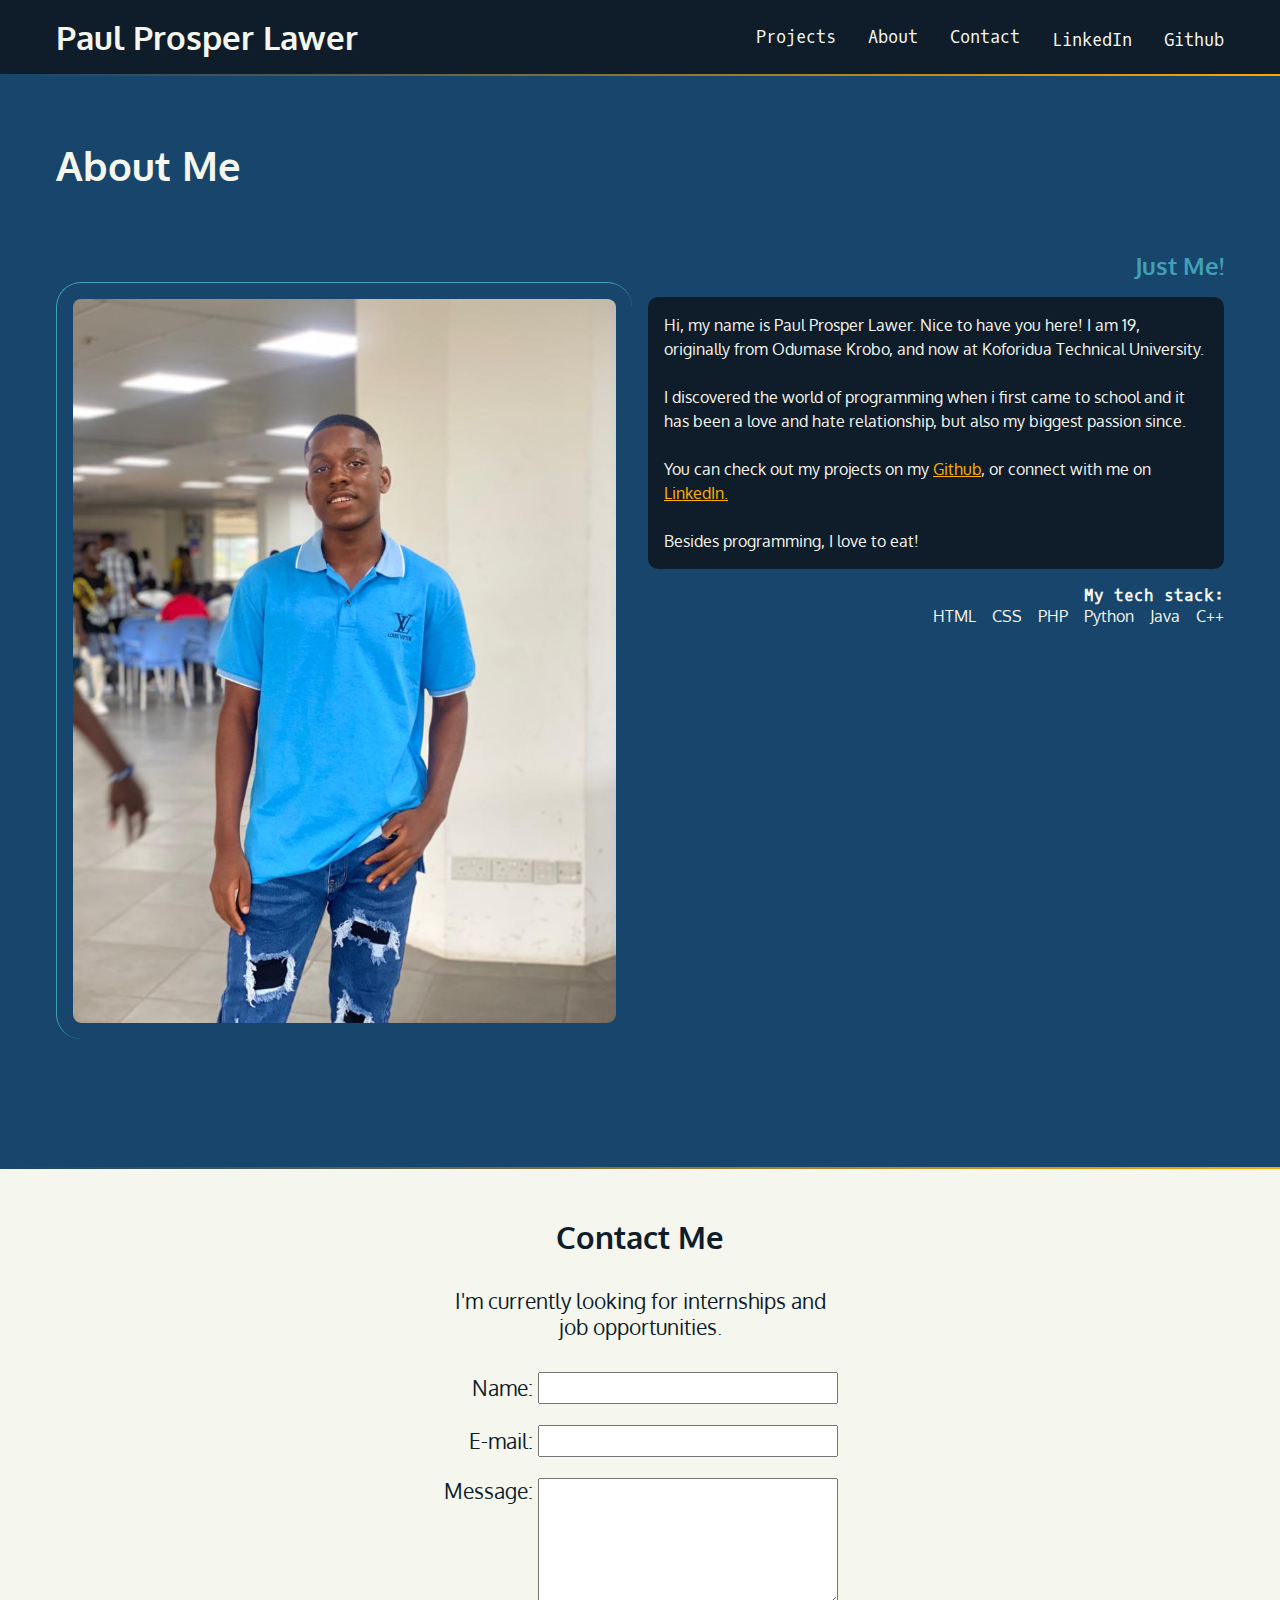
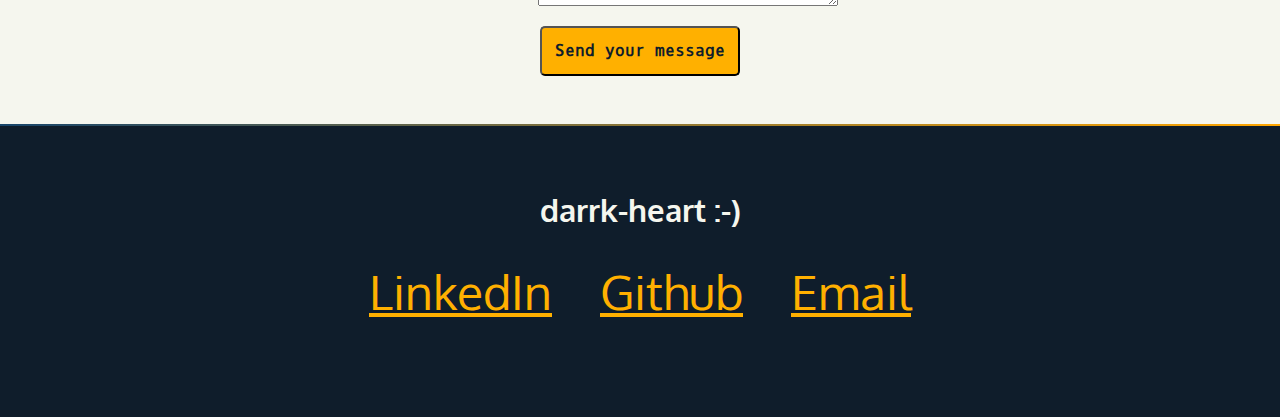
==== src/about.html @ ee3bba5d "first commit" ====
<!DOCTYPE html>
<html lang="en">
<head>
  <meta charset="UTF-8">
  <meta http-equiv="X-UA-Compatible" content="IE=edge">
  <meta name="viewport" content="width=device-width, initial-scale=1.0">
  <link rel="stylesheet" href="../src/styles.css">
  <link rel="preconnect" href="https://fonts.googleapis.com">
  <link rel="preconnect" href="https://fonts.gstatic.com" crossorigin>
  <link href="https://fonts.googleapis.com/css2?family=Oxygen&family=Oxygen+Mono&display=swap" rel="stylesheet">
  <link rel="stylesheet" href="https://cdnjs.cloudflare.com/ajax/libs/font-awesome/6.1.1/css/all.min.css" integrity="sha512-KfkfwYDsLkIlwQp6LFnl8zNdLGxu9YAA1QvwINks4PhcElQSvqcyVLLD9aMhXd13uQjoXtEKNosOWaZqXgel0g==" crossorigin="anonymous" referrerpolicy="no-referrer" />
  <link rel="icon" type="image/x-icon" href="../src/pics/favicon-16x16.png">
  <title>Prosper Paul Lawer</title>
</head>
<body>
  <section id="navbar">
    <nav>
      <ul>
        <li>
          <h1>
            <a href="">
              <span id="logo" class="fa-solid fa-code" aria-hidden="true"></span>
              <span>Paul Prosper Lawer</span>
            </a>
          </h1>
        </li>
        <li><a href="/index.html#projects">Projects</a></li>
        <li><a href="/src/about.html">About</a></li>
        <li><a href="/src/about.html#contact">Contact</a></li>
        <li>
          <a href="https://www.linkedin.com/in/paul-lawer-prosper-23419021a/" target="_blank">
            <span class="fa-brands fa-linkedin" aria-hidden="true"></span>
            <span class="sr-only">LinkedIn</span>
          </a>
        </li>
        <li>
          <a href="https://github.com/darrk-heart" target="_blank">
            <span class="fa-brands fa-github" aria-hidden="true"></span>
            <span class="sr-only">Github</span>
          </a>
        </li>
        
      </ul>
    </nav>
  </section>

  <div class="gradient"></div>
  
  <div class="section-dkblue">
    <section id="projects">
      <h2 id="about">About Me</h2>
      <article>
        <div class="text" id="about-text">
          <h3>Just Me!</h3>
          <p class="blackbox" id="description">
            Hi, my name is Paul Prosper Lawer. Nice to have you here! 
            I am 19, originally from Odumase Krobo, and now at Koforidua Technical University. </br></br>
            I discovered the world of programming when i first came to school and it has been a love and hate relationship, but also my biggest passion since.</br></br>
            You can check out my projects on my <a href="https://github.com/darrk-heart" target="_blank">Github</a>, or connect with me on <a href="https://www.linkedin.com/in/paul-lawer-prosper-23419021a/" target="_blank">LinkedIn.</a> </br></br>
            Besides programming, I love to eat!
          </p>
          <h4>My tech stack:</h4>
          <ul>
            <li>HTML</li>
            <li>CSS</li>
            <li>PHP</li>
            <li>Python</li>
            <li>Java</li>
            <li>C++</li>
          </ul>
        </div>
        <img src="../src/pics/profile.jpeg" alt="my profile picture." />
      </article>
    </section>
  </div>

  <div class="gradient"></div>

  <div class="section-plum">
    <section id="contact">
      <h2>Contact Me</h2>
      <p>
        I'm currently looking for internships and job opportunities.
      </p>
      <form action="https://formsubmit.co/1d4aa93447cb3bbd55f32a6f09a9dec9" method="post">
        <ul>
          <li>
            <label for="name">Name:</label>
            <input type="text" id="name" name="user_name" required/>
          </li>
          <li>
            <label for="mail">E-mail:</label>
            <input type="email" id="mail" name="user_mail" required/>
          </li>
          <li>
            <label for="msg">Message:</label>
            <textarea id="msg" name="user_message" required></textarea>
          </li>
          <li class="submit-button-wrapper">
            <button id="submit-button"type="submit">Send your message</button>
          </li>
        </ul>
      </form>
    </section>
  </div>
  
  <div class="gradient"></div>

  <section id="footer-section">
    <footer>
      <h2>darrk-heart  :-)</h2>
      <ul>
        <li>
          <a href="https://www.linkedin.com/in/paul-lawer-prosper-23419021a/" target="_blank">
            <span class="fa-brands fa-linkedin" aria-hidden="true"></span>
            <span class="sr-only">LinkedIn</span>
          </a>
        </li>
        <li>
          <a href="https://github.com/darrk-heart" target="_blank">
            <span class="fa-brands fa-github" aria-hidden="true"></span>
            <span class="sr-only">Github</span>
          </a>
        </li>
        <li>
          <a href="mailto:prospaul999@gmail.com" target="_blank">
            <span class="fa-solid fa-envelope" aria-hidden="true"></span>
            <span class="sr-only">Email</span>
          </a>
        </li>
      </ul>
    </footer>
  </section>
</body>
</html>
---- src/styles.css ----
/* variables declared here - these are the colors for our pages, as well as the font stacks and sizes. */
:root {
  --black: #0F1D2B;
  --dkblue: #17456B;
  --plum: #6BBF98;
  --hotmag: #ffa600;
  --magenta: #FFB000;
  --aqua: #419FB7;
  --white: #F5F6EE;
  --font-size: 1.3rem;
  --mono: "Oxygen mono", monospace;
  --sans: Oxygen, sans-serif;
}

/* border box model: https://css-tricks.com/box-sizing/ */
html {
  box-sizing: border-box;
}
*,
*::before,
*::after {
  box-sizing: inherit;
}

body {
  margin: 0;
  padding: 0;
  font-family: var(--sans);
  background-color: var(--black);
  color: var(--white);
  font-size: var(--font-size);
}

h1, h2, h3 {
  margin: 0;
}

a {
  color: var(--magenta);
}

a:hover {
  color: var(--hotmag);
  text-decoration: none;
}

img {
  width: 100%;
}

/* background color divs */

.section-plum {
  background-color: var(--white);
}

.section-dkblue {
  background-color: var(--dkblue);
}

.gradient {
  background: linear-gradient(90deg, rgba(23,69,107,1) 0%, rgba(255,166,0,1) 100%);
  height: 2px;
}

/* intro styles */

#intro {
  padding: 4rem 1rem 10rem 1rem;
  max-width: 1200px;
  margin: 0 auto;
}

#intro p {
  font-size: 1rem;
  line-height: 1.5;
}

#intro .name {
  font-family: var(--mono);
}

.name span {
  font-family: var(--sans);
  font-size: 4rem;
  color: var(--aqua);
  display: block;
}

#intro h2 {
  font-size: 4rem;
}

/* navbar */
nav {
  font-family: var(--mono);
  font-size: 80%;
  padding: 1rem;
}

nav h1 a {
  font-family: var(--sans);
}

nav ul {
  list-style-type: none;
  margin: 0;
  padding: 0;
  display: flex;
  flex-flow: row wrap;
  justify-content: center;
  align-items: center;
  gap: 2rem;
}

nav li:first-child {
  flex-basis: 100%;
  text-align: center;
}

nav [class*="fa-"] {
  font-size: 150%;
  color: var(--aqua);
}

nav h1 [class*="fa-"] {
  font-size: 100%;
}

nav a {
  color: var(--white);
  text-decoration: none;
  display: block;
}

nav a:hover,
nav [class*="fa-"]:hover {
  color: var(--magenta);
}

.button {
  background-color: var(--magenta);
  color: var(--black);
  padding: 0.5rem;
  border-radius: 5px;
  font-family: var(--mono);
  text-decoration: none;
}

.button:hover {
  color: var(--black);
  background-color: var(--hotmag);
}

@media (min-width: 850px) {
  nav {
    max-width: 1200px;
    margin: 0 auto;
  }

  nav li:first-child {
    flex-basis: auto;
    text-align: left;
    margin-right: auto;
  }
}

/* projects section */

#projects {
  padding: 4rem 1rem;
}

#projects h2 {
  font-size: 2.5rem;
  margin-bottom: calc(2.5rem * 1.5);
}

#projects h3 {
  color: var(--aqua);
}

#projects h4 {
  font-size: 1rem;
  font-family: var(--mono);
  margin: 0;
}

.blackbox {
  background-color: var(--black);
  padding: 1rem;
  border-radius: 10px;
  color: var(--white);
  font-size: 1rem;
  line-height: 1.5;
}

#projects ul {
  list-style-type: none;
  padding: 0;
  margin: 0;
  display: flex;
  flex-flow: row wrap;
  justify-content: flex-start;
  gap: 1rem;
  font-size: 1rem;
}

#projects .reverse .text {
  grid-column: 1/7;
  order: 2;
  text-align: left;
}

#projects .reverse img {
  grid-column: 6/11;
  grid-row: 1/2;
}

#projects .reverse ul {
  justify-content: flex-start;
}

#projects img {
  margin: 2rem 0 4rem 0;
  border-left: 1px solid var(--aqua);
  border-top: 1px solid var(--aqua);
  border-radius: 25px;
  padding: 1rem;
}

@media (min-width: 800px) {
  article {
    display: grid;
    grid-template-columns: repeat(10, 1fr);
    gap: 1rem;
  }

  #projects {
    max-width: 1200px;
    margin: 0 auto;
  }

  #projects img {
    grid-column: 1/6;
    grid-row: 1/2;
  }

  .text {
    grid-column: 5/11;
    grid-row: 1/2;
    order: 2;
    text-align: right;
  }

  #description {
    text-align: left;
  }

  #projects ul {
    justify-content: flex-end;
  }
}

/* footer section */
footer {
  text-align: center;
  padding: 4rem 0;
}

footer ul {
  list-style-type: none;
  padding: 0;
  margin: 2rem 0;
  display: flex;
  flex-flow: row wrap;
  justify-content: center;
  gap: 3rem;
  font-size: 3rem;
}

/* contact section */

#contact {
  width: 400px;
  text-align: center;
  margin: 0 auto;
  padding: 3rem 0;
  border-radius: 1em;
}

#contact p{
  margin: 2rem 0;
}

#contact h2,
#contact p,
#contact label,
#submit-button {
  color: var(--black);
}

#contact ul {
  list-style-type: none;
  padding: 0;
  margin: 0;
}

form li + li {
  margin-top: 1em;
}

label {
  /* To make sure that all labels have the same size and are properly aligned*/
  display: inline-block;
  width: 90px;
  text-align: right;
}

input,
textarea {
  /* To make sure that all text fields have the same font by default */
  font: 1em var(--sans);
  /* To give the same size to all text fields */
  width: 300px;
}

input:focus,
textarea:focus {
  /* To give a little highlight on active elements */
  border-color: var(--black);
}

textarea {
  /* To properly align multiline text fields with their labels */
  vertical-align: top;
  /* To give enough room to type some text */
  height: 8rem;
}

#submit-button {
  font-weight: bold;
  font-size: calc(var(--font-size) * 0.75);
  padding: 0.8rem;
  background-color: var(--magenta);
  color: var(--black);
  border-radius: 5px;
  font-family: var(--mono);
}

.submit-button-wrapper{
  text-align: left;
  margin-left: 0.5em;
  padding-left: 90px;
}

#submit-button:hover {
  cursor: pointer;
}


.button:hover {
  color: var(--black);
  background-color: var(--hotmag);
}

/* about section */

@media (min-width: 800px) {
 #about-text {
   grid-column: 6/11;
 }
}
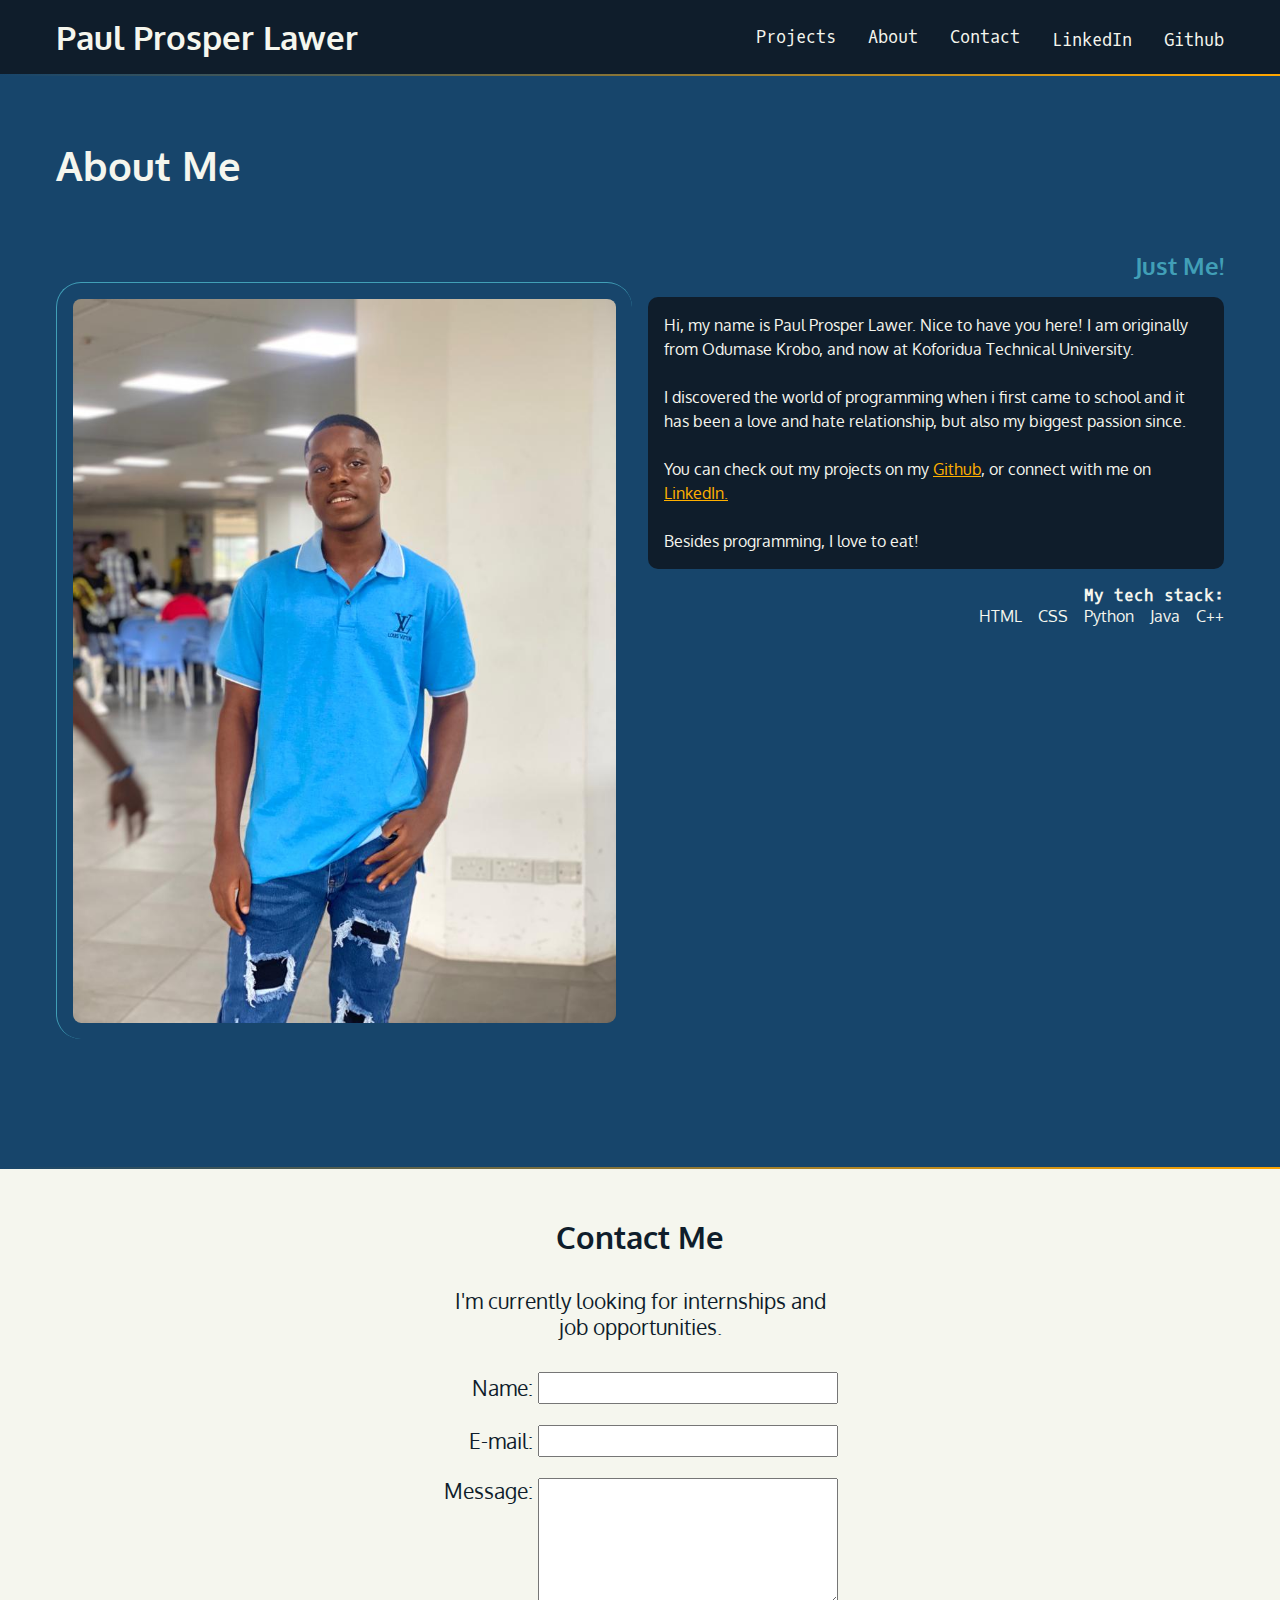
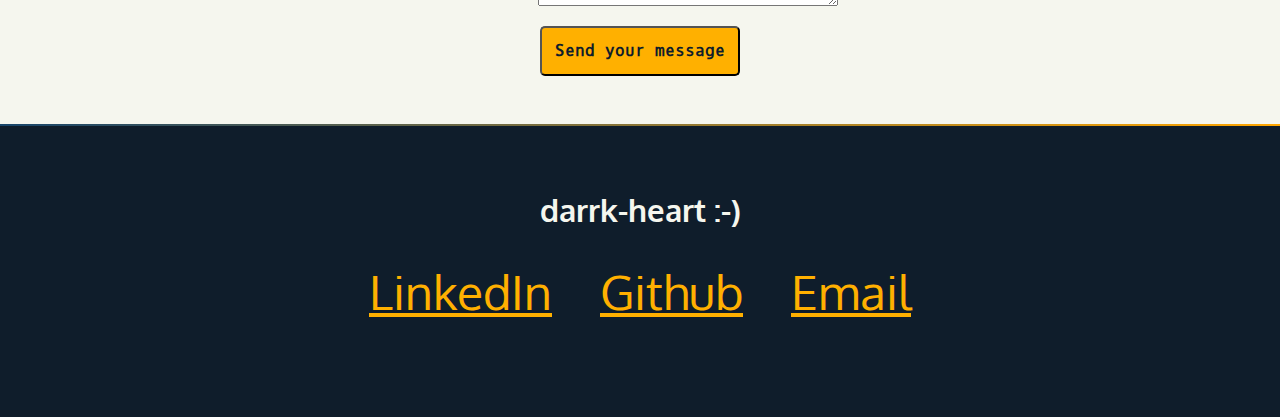
==== commit 62157e08: "made some changes to my about" ====
--- a/src/about.html
+++ b/src/about.html
@@ -54,7 +54,7 @@
           <h3>Just Me!</h3>
           <p class="blackbox" id="description">
             Hi, my name is Paul Prosper Lawer. Nice to have you here! 
-            I am 19, originally from Odumase Krobo, and now at Koforidua Technical University. </br></br>
+            I am originally from Odumase Krobo, and now at Koforidua Technical University. </br></br>
             I discovered the world of programming when i first came to school and it has been a love and hate relationship, but also my biggest passion since.</br></br>
             You can check out my projects on my <a href="https://github.com/darrk-heart" target="_blank">Github</a>, or connect with me on <a href="https://www.linkedin.com/in/paul-lawer-prosper-23419021a/" target="_blank">LinkedIn.</a> </br></br>
             Besides programming, I love to eat!
@@ -63,7 +63,7 @@
           <ul>
             <li>HTML</li>
             <li>CSS</li>
-            <li>PHP</li>
+            
             <li>Python</li>
             <li>Java</li>
             <li>C++</li>
@@ -132,4 +132,4 @@
     </footer>
   </section>
 </body>
-</html>+</html>
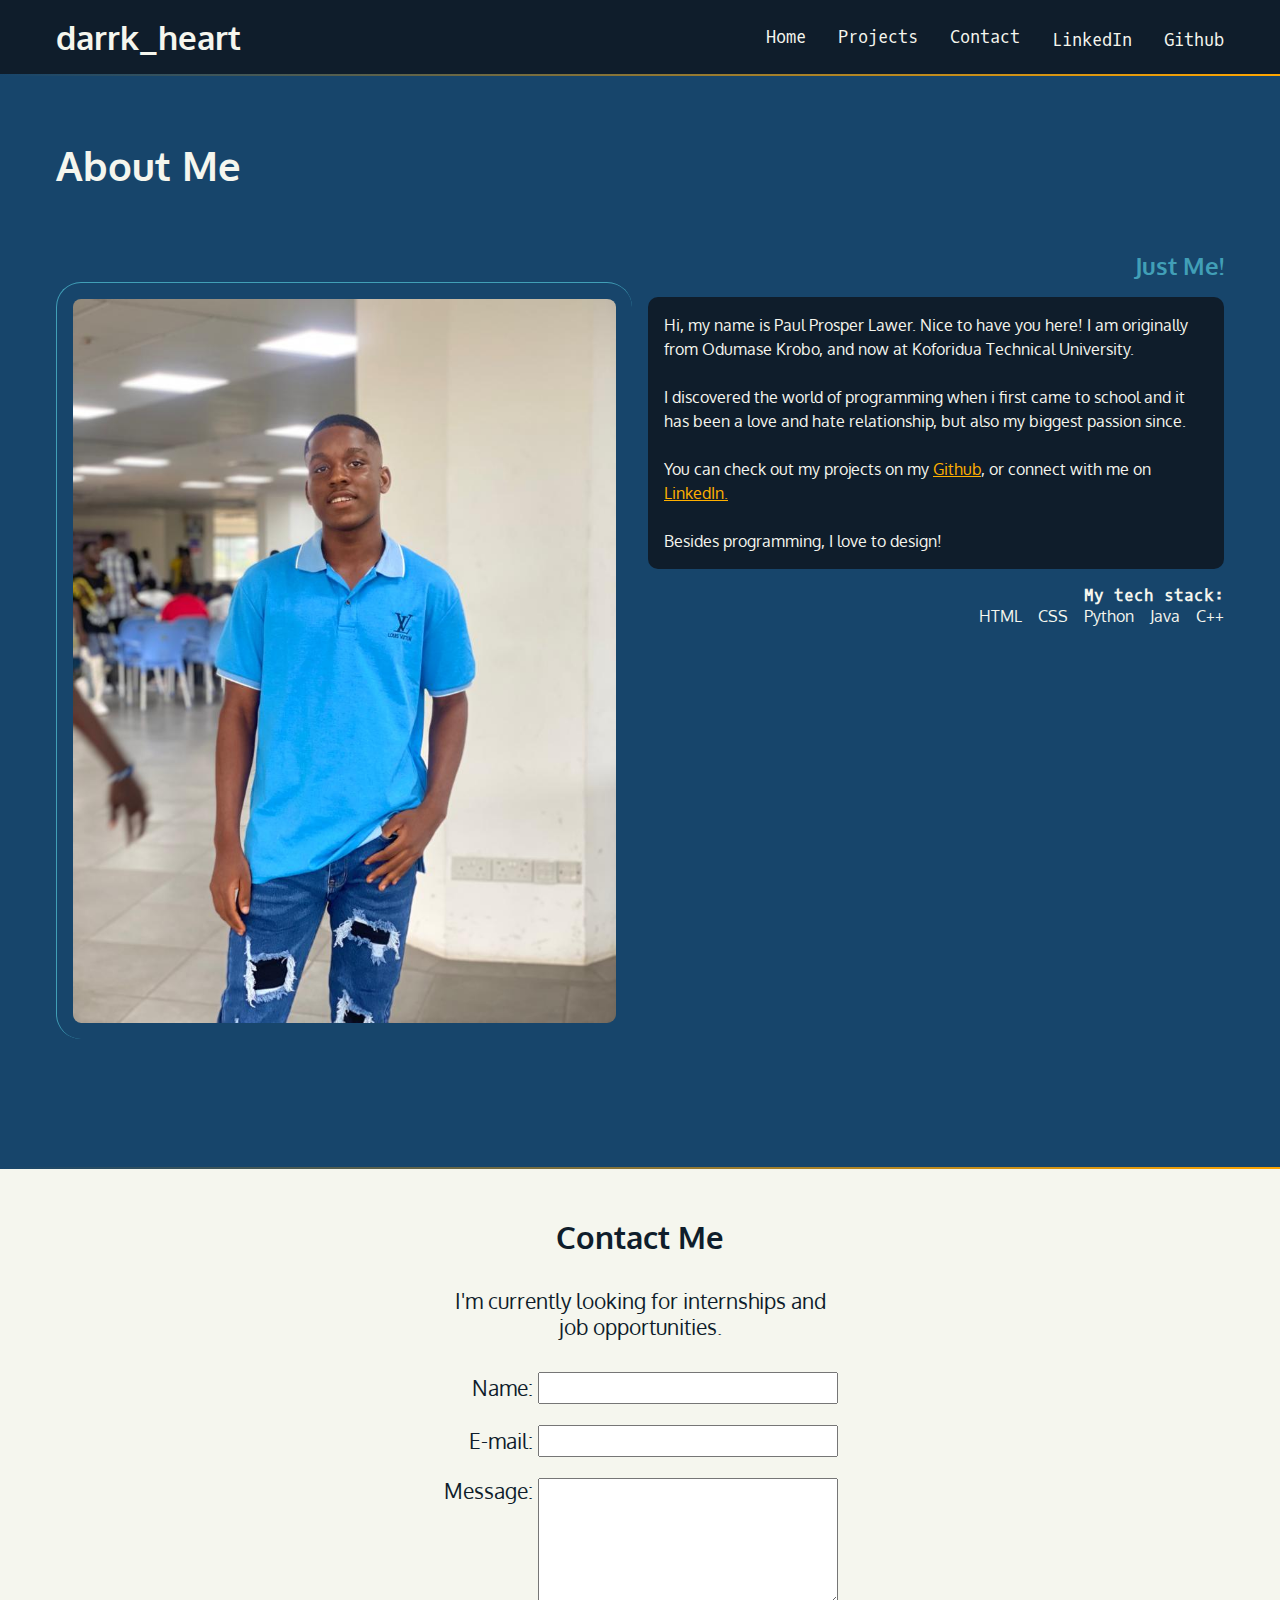
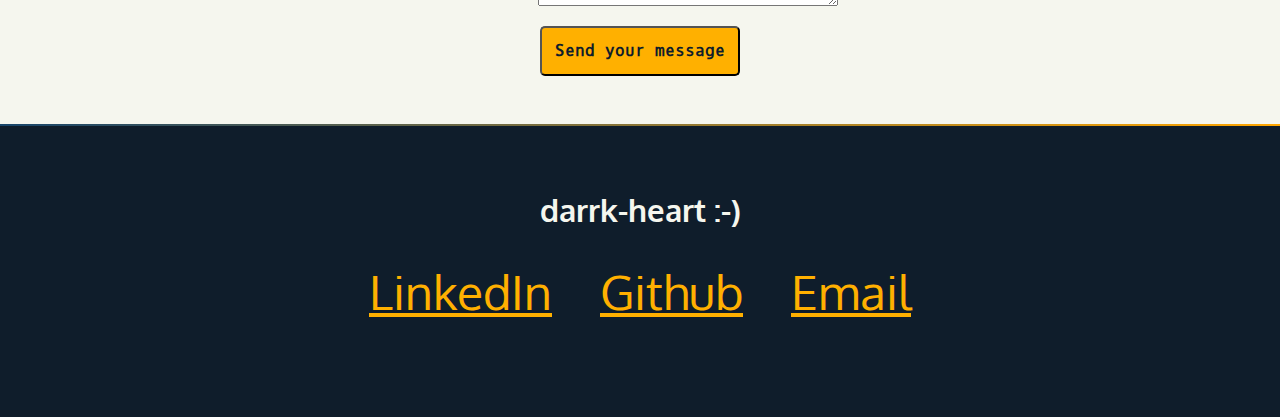
==== commit 2a6c8721: "made some new changes" ====
--- a/src/about.html
+++ b/src/about.html
@@ -20,12 +20,12 @@
           <h1>
             <a href="">
               <span id="logo" class="fa-solid fa-code" aria-hidden="true"></span>
-              <span>Paul Prosper Lawer</span>
+              <span>darrk_heart</span>
             </a>
           </h1>
         </li>
+        <li><a href="/index.html#navbar">Home</a></li>
         <li><a href="/index.html#projects">Projects</a></li>
-        <li><a href="/src/about.html">About</a></li>
         <li><a href="/src/about.html#contact">Contact</a></li>
         <li>
           <a href="https://www.linkedin.com/in/paul-lawer-prosper-23419021a/" target="_blank">
@@ -57,7 +57,7 @@
             I am originally from Odumase Krobo, and now at Koforidua Technical University. </br></br>
             I discovered the world of programming when i first came to school and it has been a love and hate relationship, but also my biggest passion since.</br></br>
             You can check out my projects on my <a href="https://github.com/darrk-heart" target="_blank">Github</a>, or connect with me on <a href="https://www.linkedin.com/in/paul-lawer-prosper-23419021a/" target="_blank">LinkedIn.</a> </br></br>
-            Besides programming, I love to eat!
+            Besides programming, I love to design!
           </p>
           <h4>My tech stack:</h4>
           <ul>
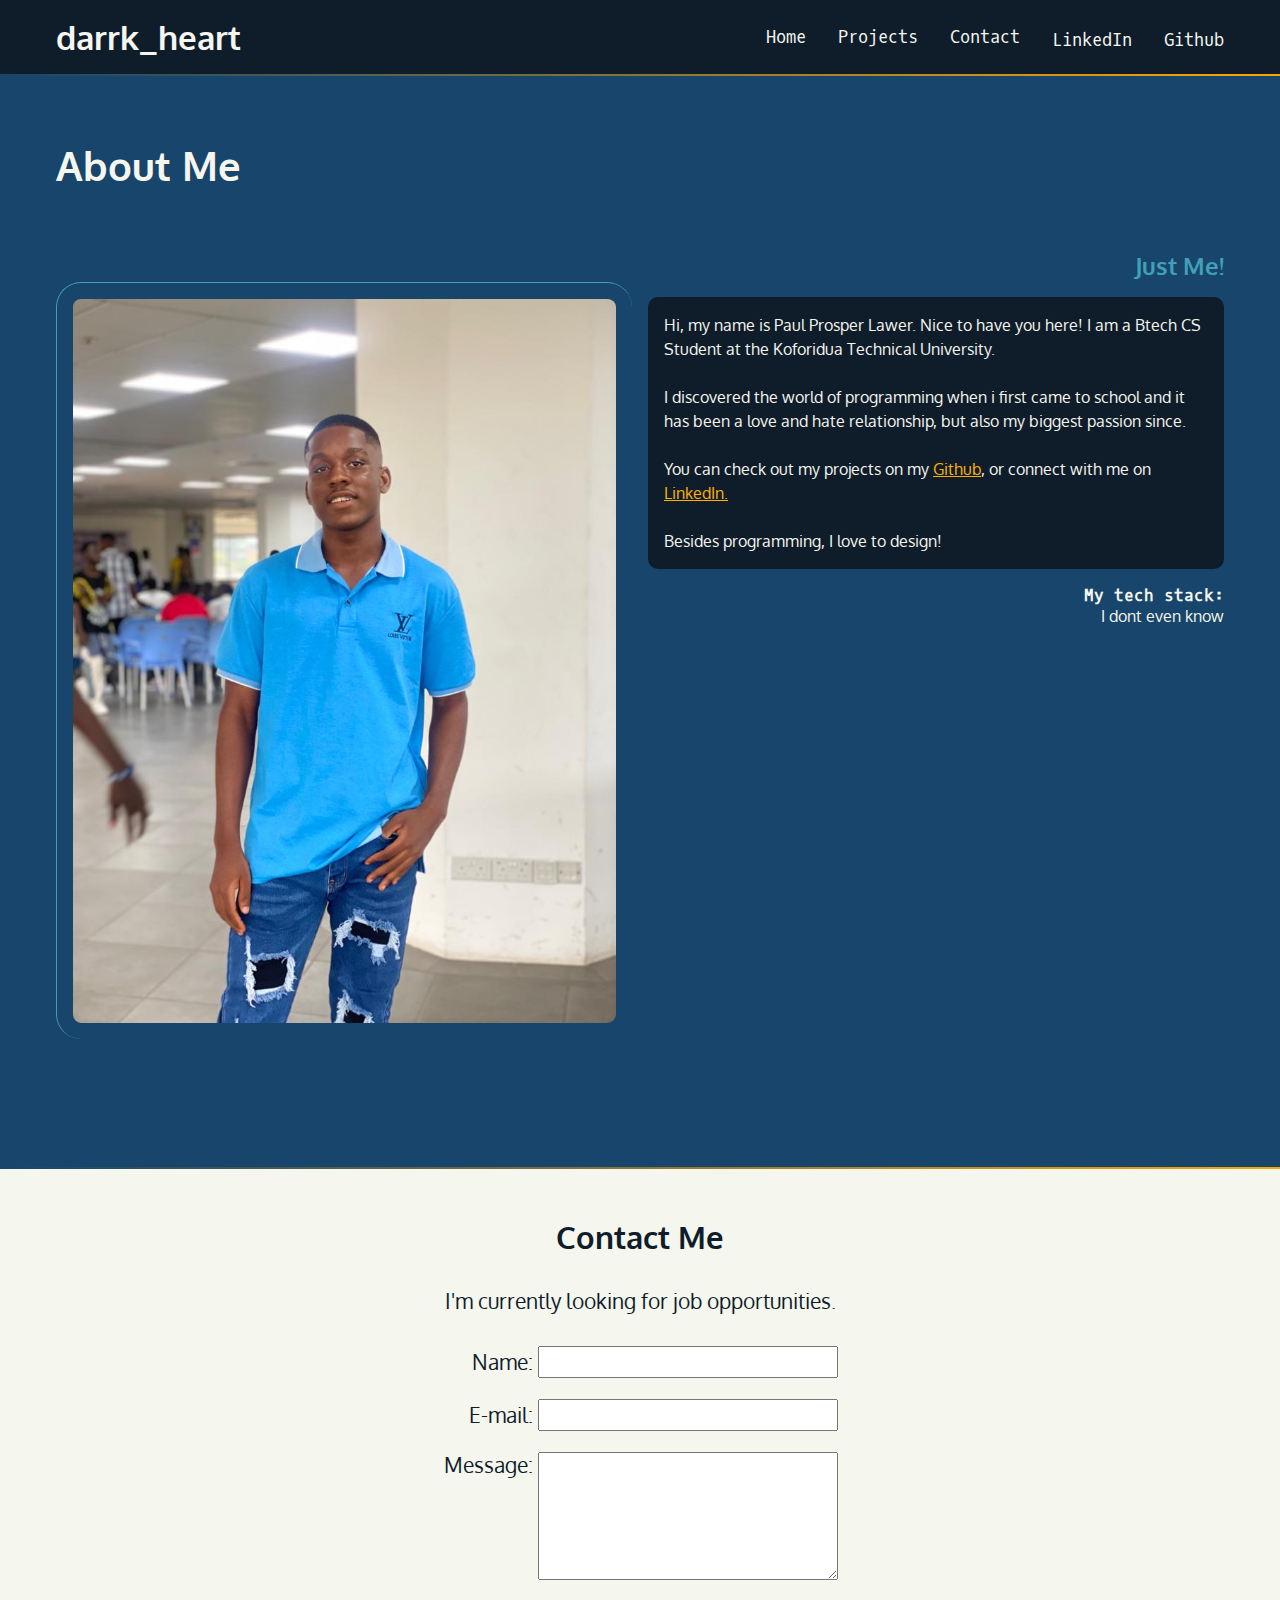
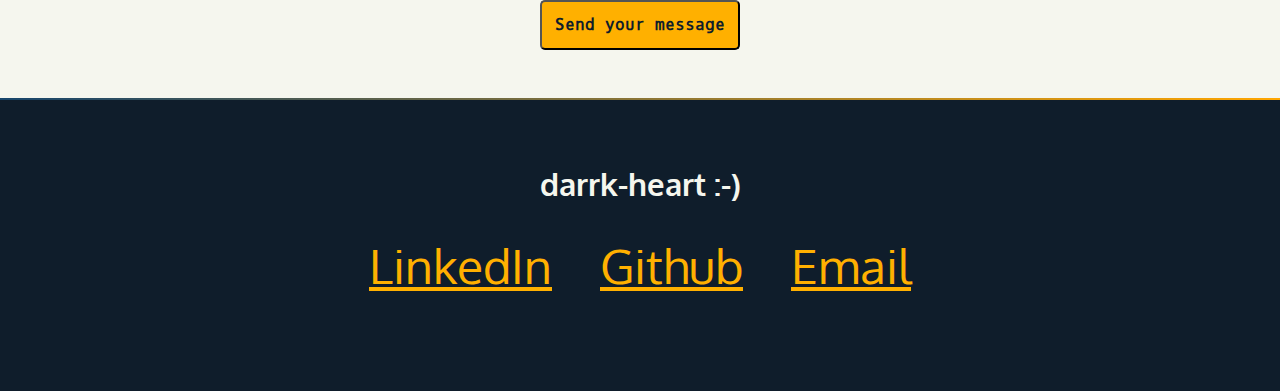
==== commit d5b33250: "some few changes" ====
--- a/src/about.html
+++ b/src/about.html
@@ -54,19 +54,19 @@
           <h3>Just Me!</h3>
           <p class="blackbox" id="description">
             Hi, my name is Paul Prosper Lawer. Nice to have you here! 
-            I am originally from Odumase Krobo, and now at Koforidua Technical University. </br></br>
+            I am a Btech CS Student at the Koforidua Technical University. </br></br>
             I discovered the world of programming when i first came to school and it has been a love and hate relationship, but also my biggest passion since.</br></br>
             You can check out my projects on my <a href="https://github.com/darrk-heart" target="_blank">Github</a>, or connect with me on <a href="https://www.linkedin.com/in/paul-lawer-prosper-23419021a/" target="_blank">LinkedIn.</a> </br></br>
             Besides programming, I love to design!
           </p>
           <h4>My tech stack:</h4>
           <ul>
-            <li>HTML</li>
-            <li>CSS</li>
+            <li>I dont even know </li>
+            <!-- <li>CSS</li>
             
             <li>Python</li>
             <li>Java</li>
-            <li>C++</li>
+            <li>C++</li> -->
           </ul>
         </div>
         <img src="../src/pics/profile.jpeg" alt="my profile picture." />
@@ -79,25 +79,25 @@
   <div class="section-plum">
     <section id="contact">
       <h2>Contact Me</h2>
-      <p>
-        I'm currently looking for internships and job opportunities.
-      </p>
-      <form action="https://formsubmit.co/1d4aa93447cb3bbd55f32a6f09a9dec9" method="post">
+      <p>I'm currently looking for job opportunities.</p>
+      <form action="https://formspree.io/f/xgejkpkv" method="POST">
         <ul>
           <li>
             <label for="name">Name:</label>
-            <input type="text" id="name" name="user_name" required/>
+            <input type="text" id="name" name="user_name" required />
           </li>
           <li>
             <label for="mail">E-mail:</label>
-            <input type="email" id="mail" name="user_mail" required/>
+            <input type="email" id="mail" name="user_mail" required />
           </li>
           <li>
             <label for="msg">Message:</label>
             <textarea id="msg" name="user_message" required></textarea>
           </li>
           <li class="submit-button-wrapper">
-            <button id="submit-button"type="submit">Send your message</button>
+            <button id="submit-button" type="submit">
+              Send your message
+            </button>
           </li>
         </ul>
       </form>
